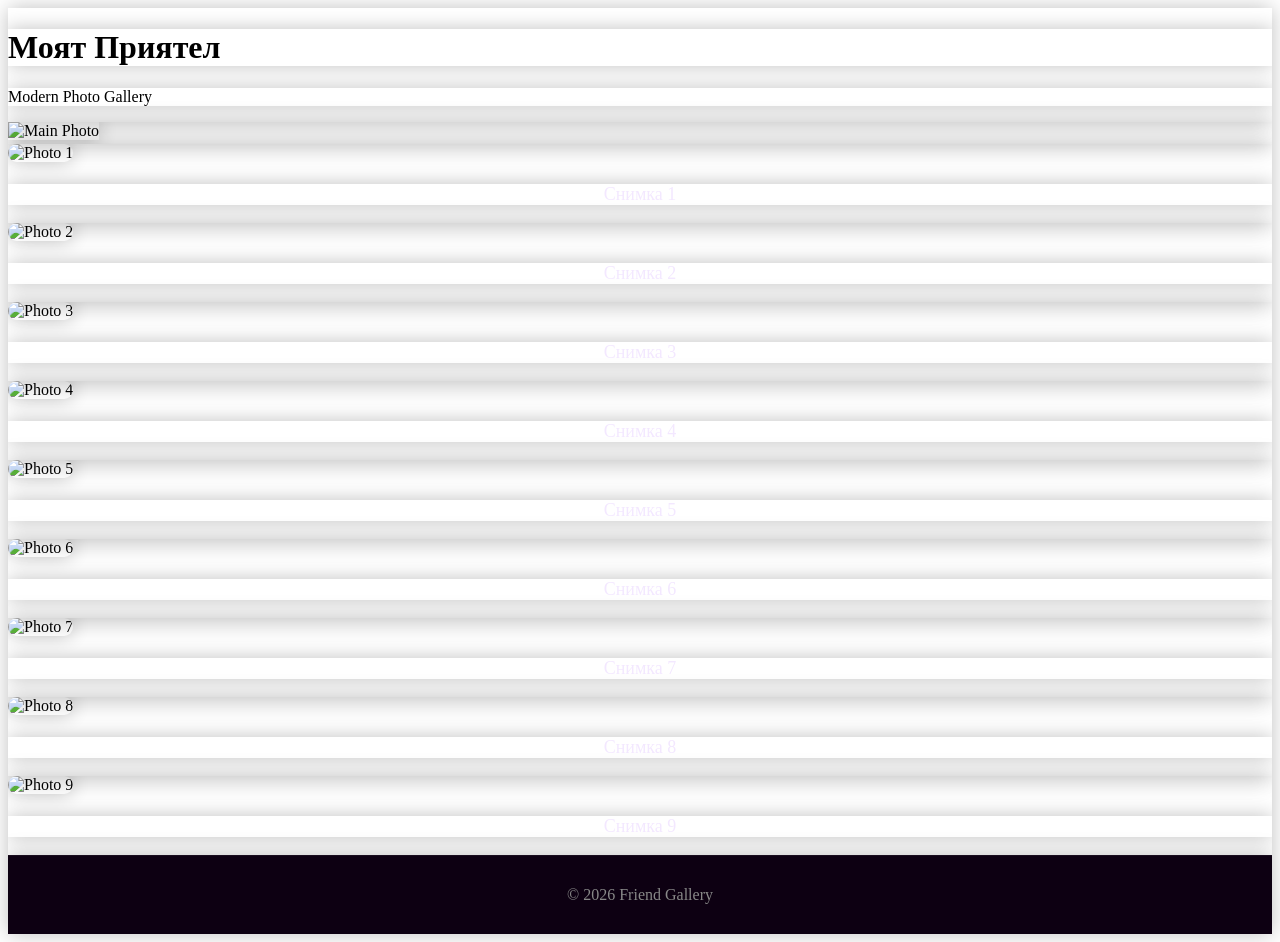
==== index.html @ d96b6cf7 "Rename index-ivo.html to index.html" ====
<!DOCTYPE html>
<html lang="bg">
<head>
  <meta charset="UTF-8">
  <meta name="viewport" content="width=device-width, initial-scale=1.0">

  <title>Friend Gallery</title>

  <link rel="stylesheet" href="style.css">
</head>

<body>

<!-- HEADER -->
<header>
  <h1>Моят Приятел</h1>
  <p>Modern Photo Gallery</p>
</header>

<!-- HERO -->
<section class="hero">

  <img src="images/friend1.jpg" alt="Main Photo" class="main-photo">

</section>

<!-- GALLERY -->
<section class="gallery">

  <div class="card">
    <img src="images/friend1.jpg" alt="Photo 1">
    <p>Снимка 1</p>
  </div>

  <div class="card">
    <img src="images/friend2.jpg" alt="Photo 2">
    <p>Снимка 2</p>
  </div>

  <div class="card">
    <img src="images/friend3.jpg" alt="Photo 3">
    <p>Снимка 3</p>
  </div>

  <div class="card">
    <img src="images/friend4.jpg" alt="Photo 4">
    <p>Снимка 4</p>
  </div>

  <div class="card">
    <img src="images/friend5.jpg" alt="Photo 5">
    <p>Снимка 5</p>
  </div>

  <div class="card">
    <img src="images/friend6.jpg" alt="Photo 6">
    <p>Снимка 6</p>
  </div>

  <div class="card">
    <img src="images/friend7.jpg" alt="Photo 7">
    <p>Снимка 7</p>
  </div>

  <div class="card">
    <img src="images/friend8.jpg" alt="Photo 8">
    <p>Снимка 8</p>
  </div>

  <div class="card">
    <img src="images/friend9.jpg" alt="Photo 9">
    <p>Снимка 9</p>
  </div>

</section>

<!-- FOOTER -->
<footer>
  © 2026 Friend Gallery
</footer>

</body>
</html>
---- style.css ----
*{
  backdrop-filter:blur(10px);

  transition:0.35s;

  overflow:hidden;

  box-shadow:0 0 20px rgba(0,0,0,0.25);
}

.card:hover{
  transform:translateY(-8px) scale(1.02);

  box-shadow:
    0 0 25px rgba(217,70,239,0.25),
    0 0 50px rgba(168,85,247,0.15);
}

.card img{
  width:100%;
  height:320px;
  object-fit:cover;
  border-radius:18px;

  transition:0.4s;
}

.card:hover img{
  transform:scale(1.04);
}

.card p{
  margin-top:18px;
  color:#f3e8ff;
  font-size:18px;
  text-align:center;
}

footer{
  text-align:center;
  padding:30px;
  background:#0d0012;
  color:#888;
  border-top:1px solid rgba(255,255,255,0.05);
}

@media(max-width:768px){

  header h1{
    font-size:42px;
  }

  header p{
    font-size:18px;
  }

  .main-photo{
    width:260px;
  }

  .card img{
    height:260px;
  }

}
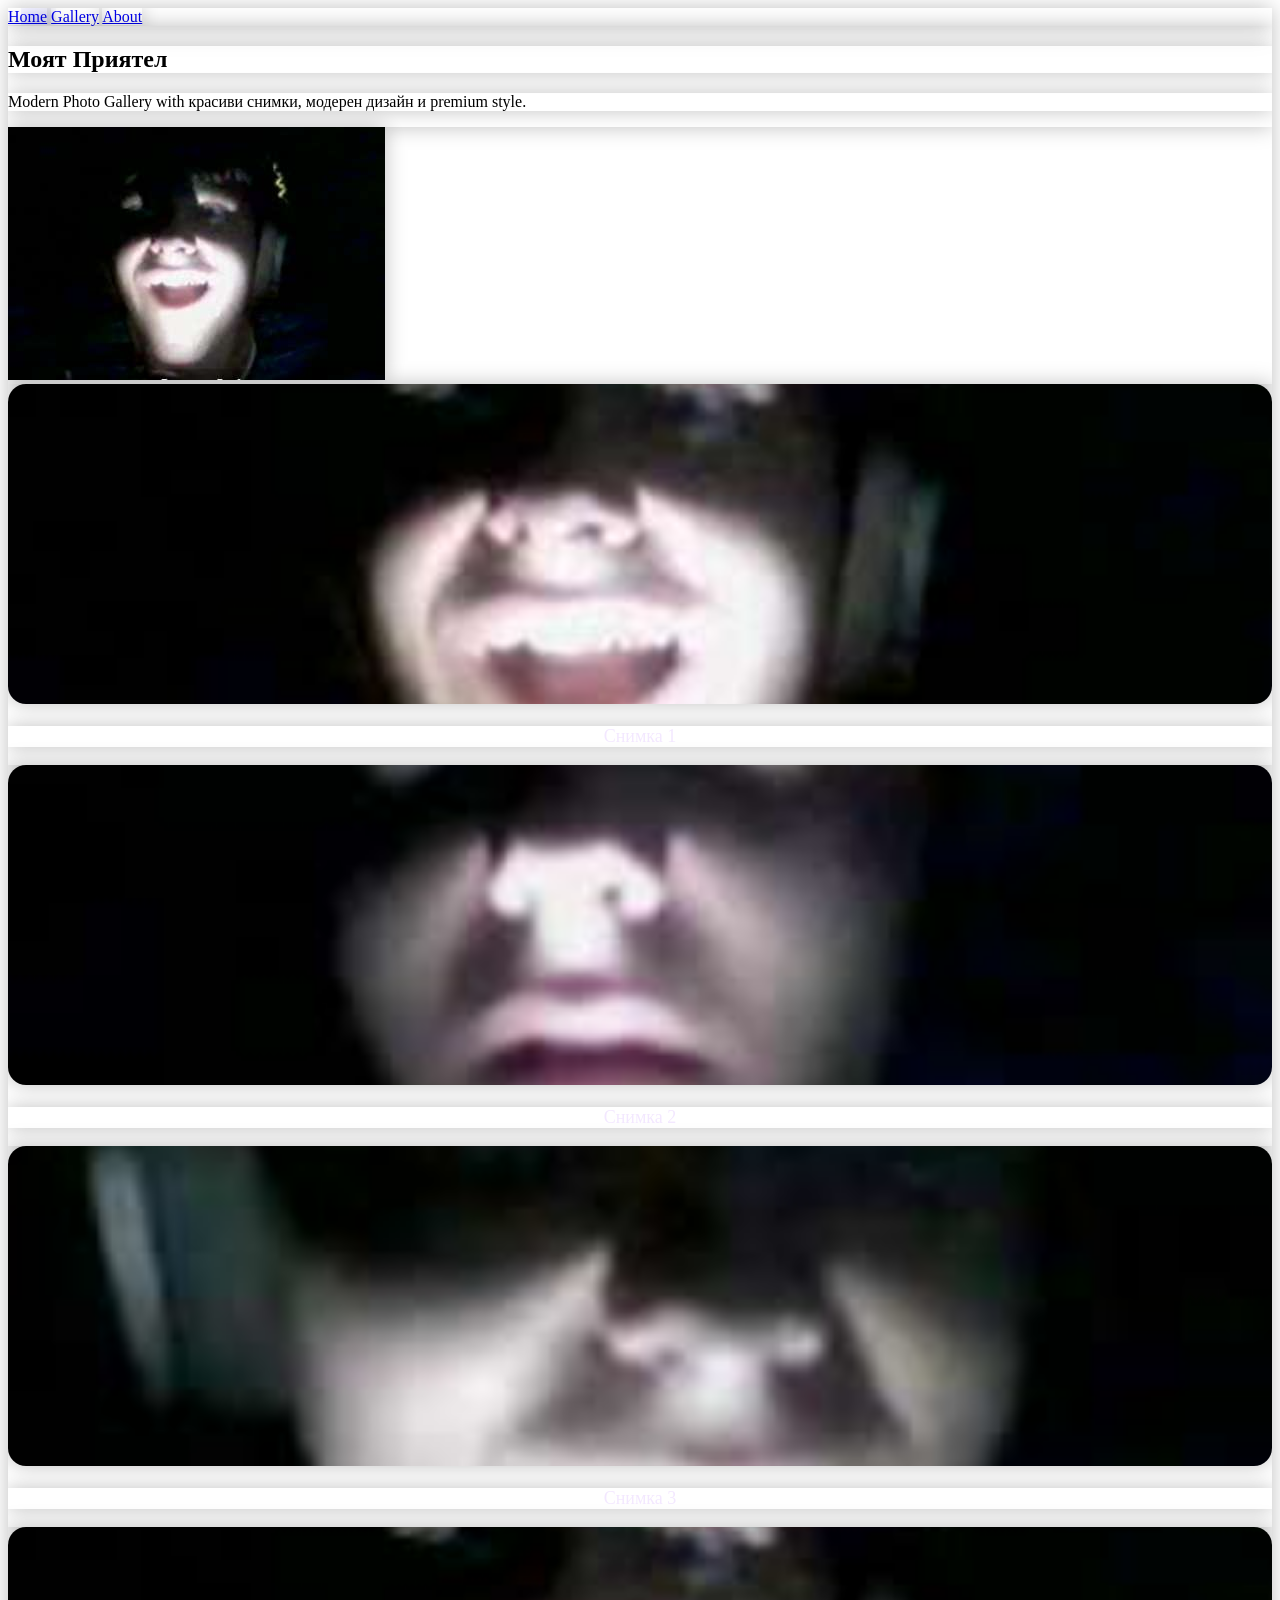
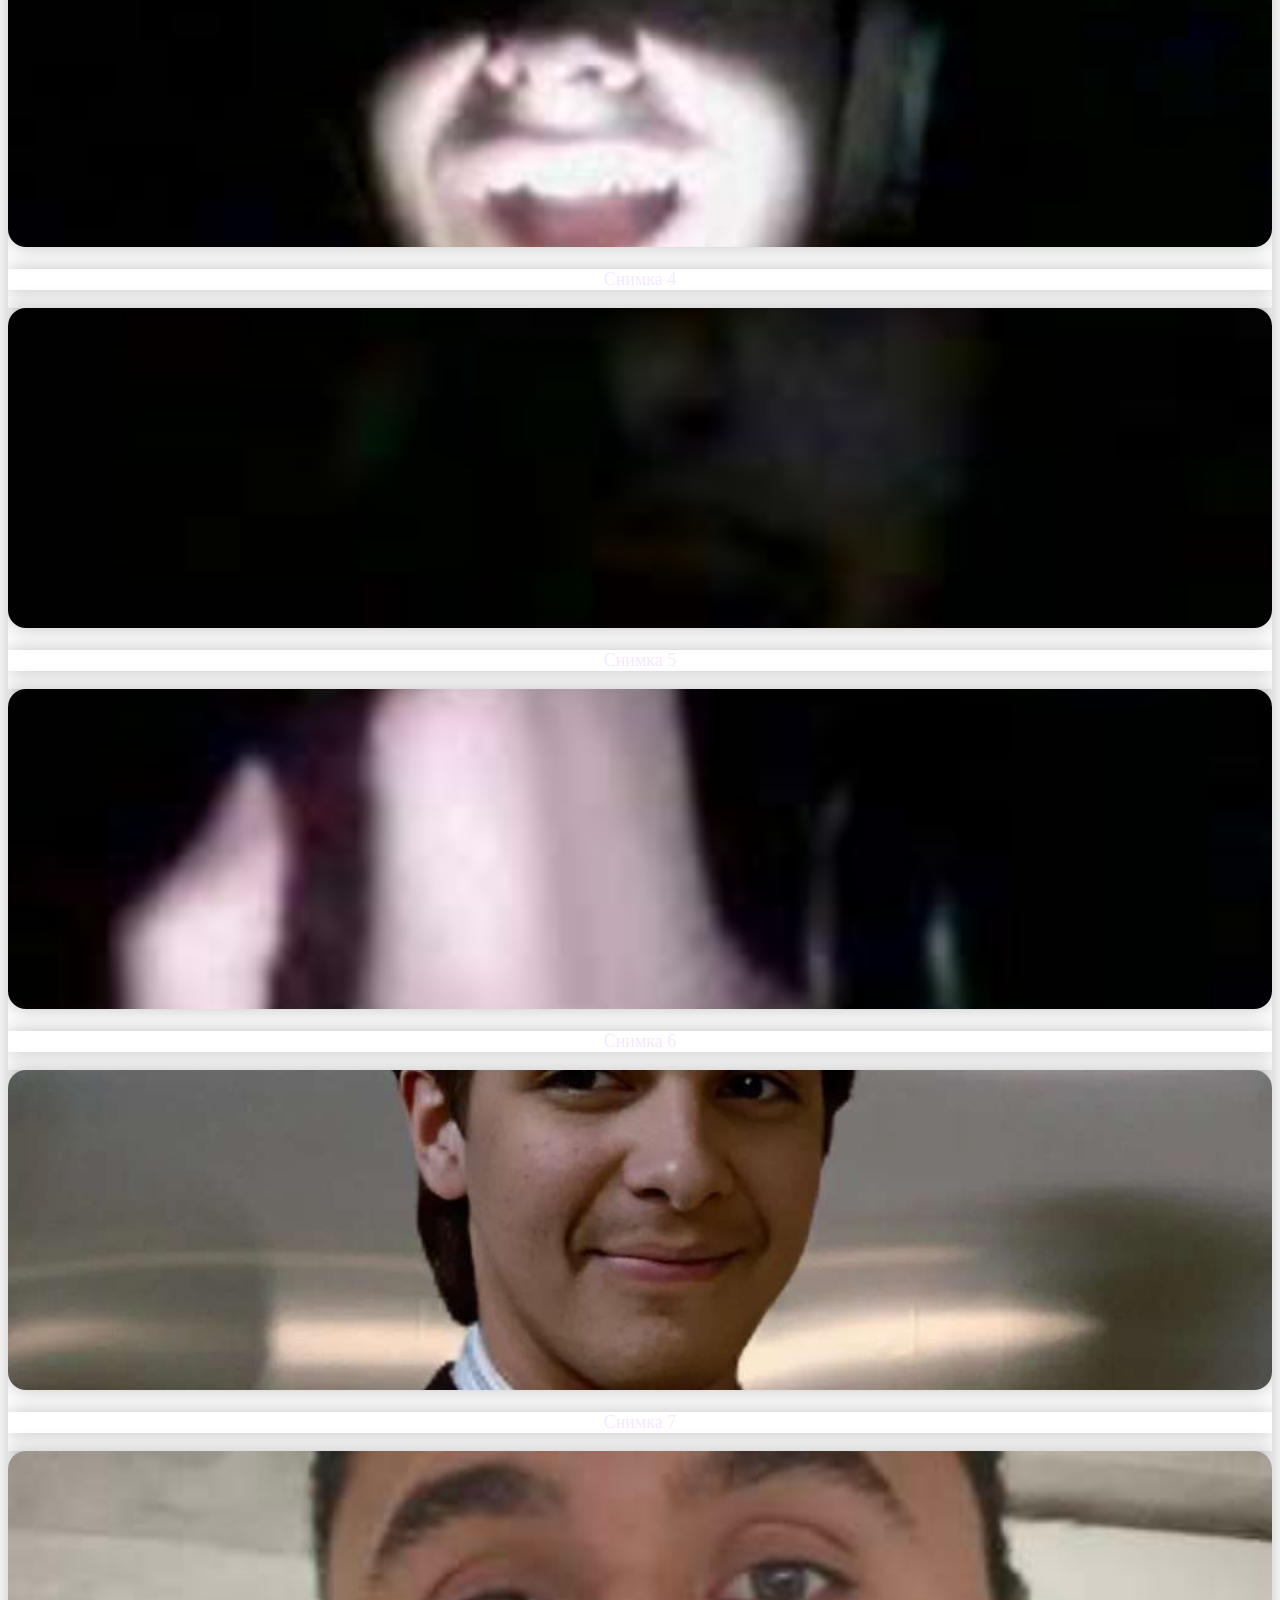
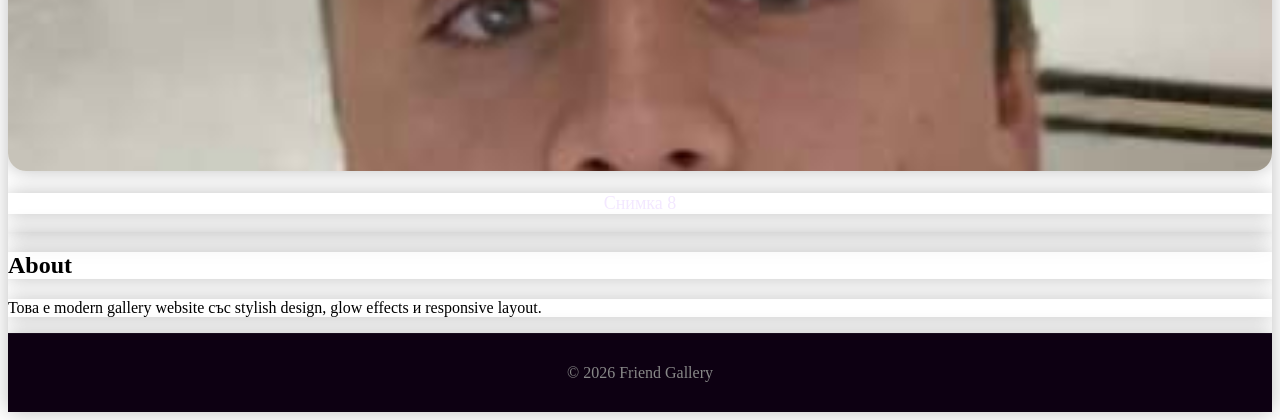
==== commit 8a124b45: "Update index.html" ====
--- a/index.html
+++ b/index.html
@@ -11,21 +11,35 @@
 
 <body>
 
-<!-- HEADER -->
+<!-- NAVBAR -->
 <header>
-  <h1>Моят Приятел</h1>
-  <p>Modern Photo Gallery</p>
+
+  <nav>
+    <a href="#">Home</a>
+    <a href="#gallery">Gallery</a>
+    <a href="#about">About</a>
+  </nav>
+
 </header>
 
 <!-- HERO -->
 <section class="hero">
+
+  <div class="hero-text">
+    <h1>Моят Приятел</h1>
+
+    <p>
+      Modern Photo Gallery with красиви снимки,
+      модерен дизайн и premium style.
+    </p>
+  </div>
 
   <img src="images/friend1.jpg" alt="Main Photo" class="main-photo">
 
 </section>
 
 <!-- GALLERY -->
-<section class="gallery">
+<section class="gallery" id="gallery">
 
   <div class="card">
     <img src="images/friend1.jpg" alt="Photo 1">
@@ -67,10 +81,18 @@
     <p>Снимка 8</p>
   </div>
 
-  <div class="card">
-    <img src="images/friend9.jpg" alt="Photo 9">
-    <p>Снимка 9</p>
-  </div>
+</section>
+
+<!-- ABOUT -->
+<section id="about" class="about">
+
+  <h2>About</h2>
+
+  <p>
+    Това е modern gallery website
+    със stylish design, glow effects
+    и responsive layout.
+  </p>
 
 </section>
 
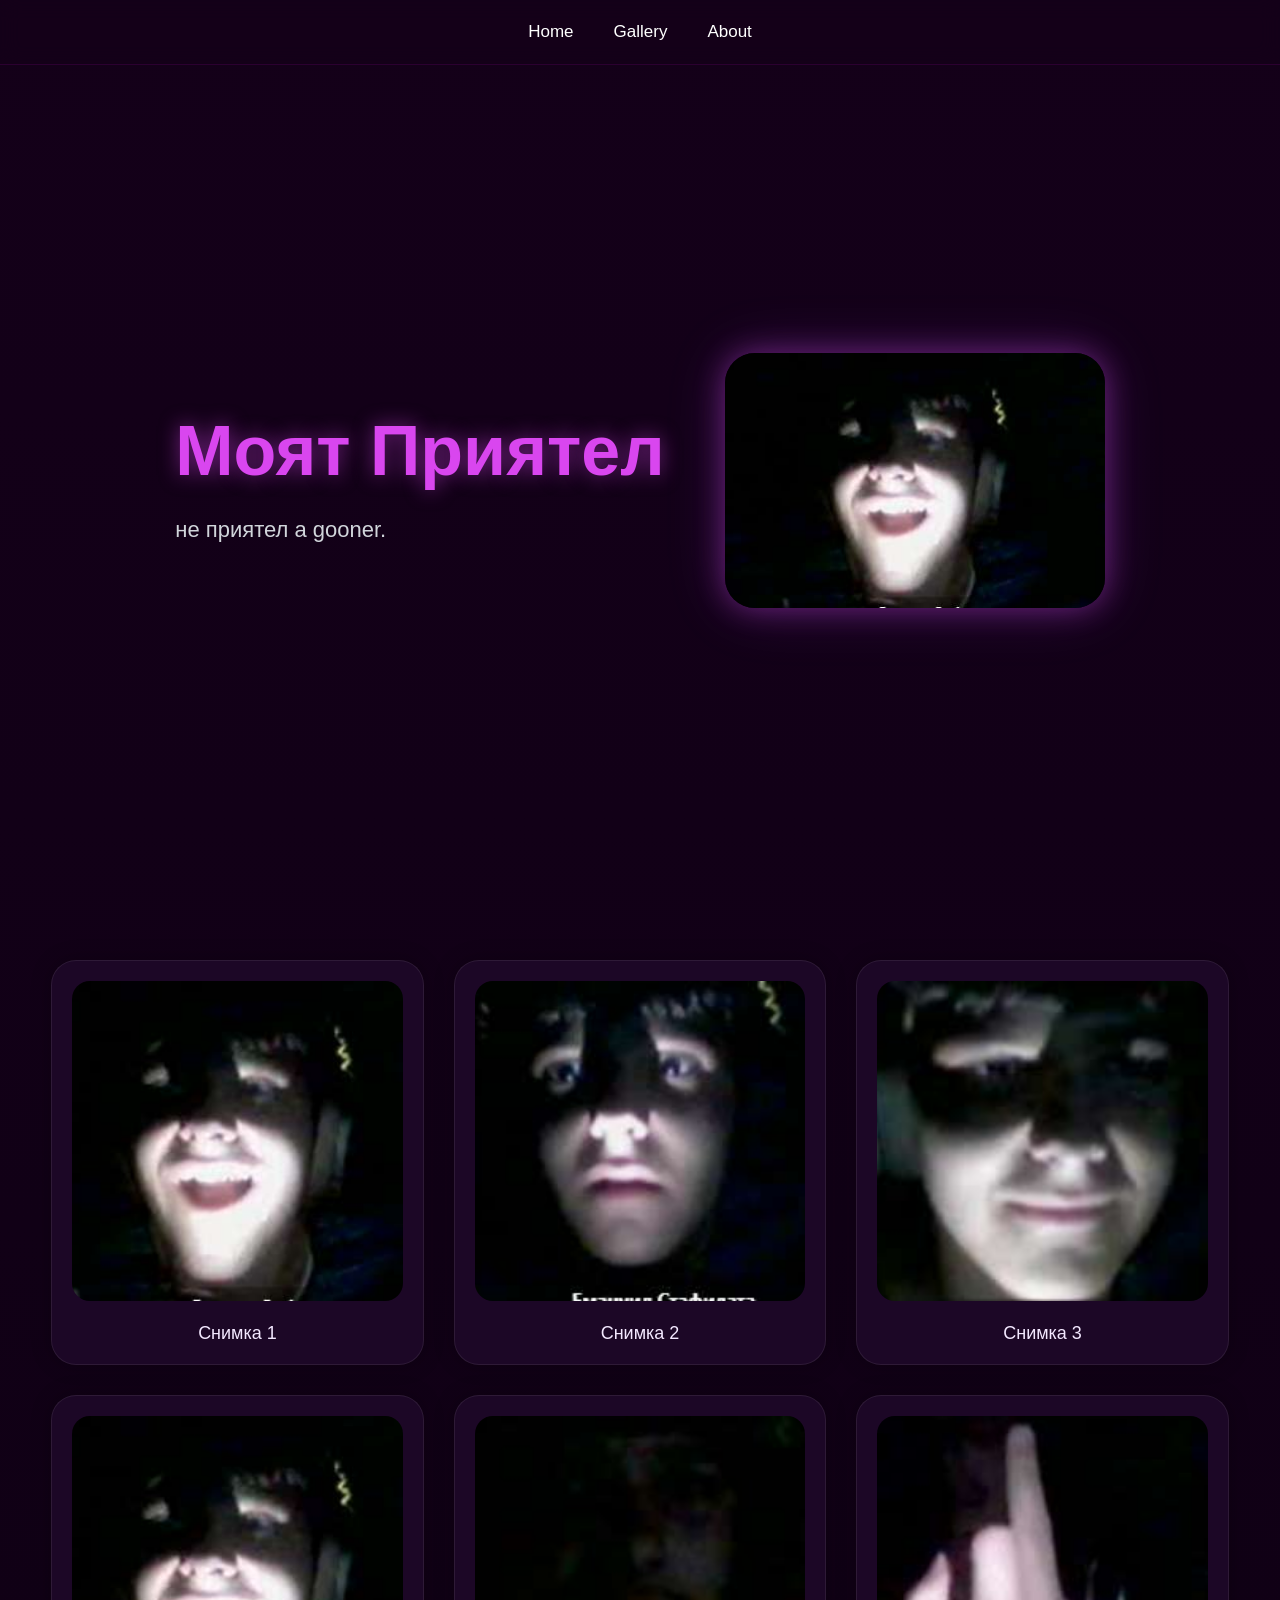
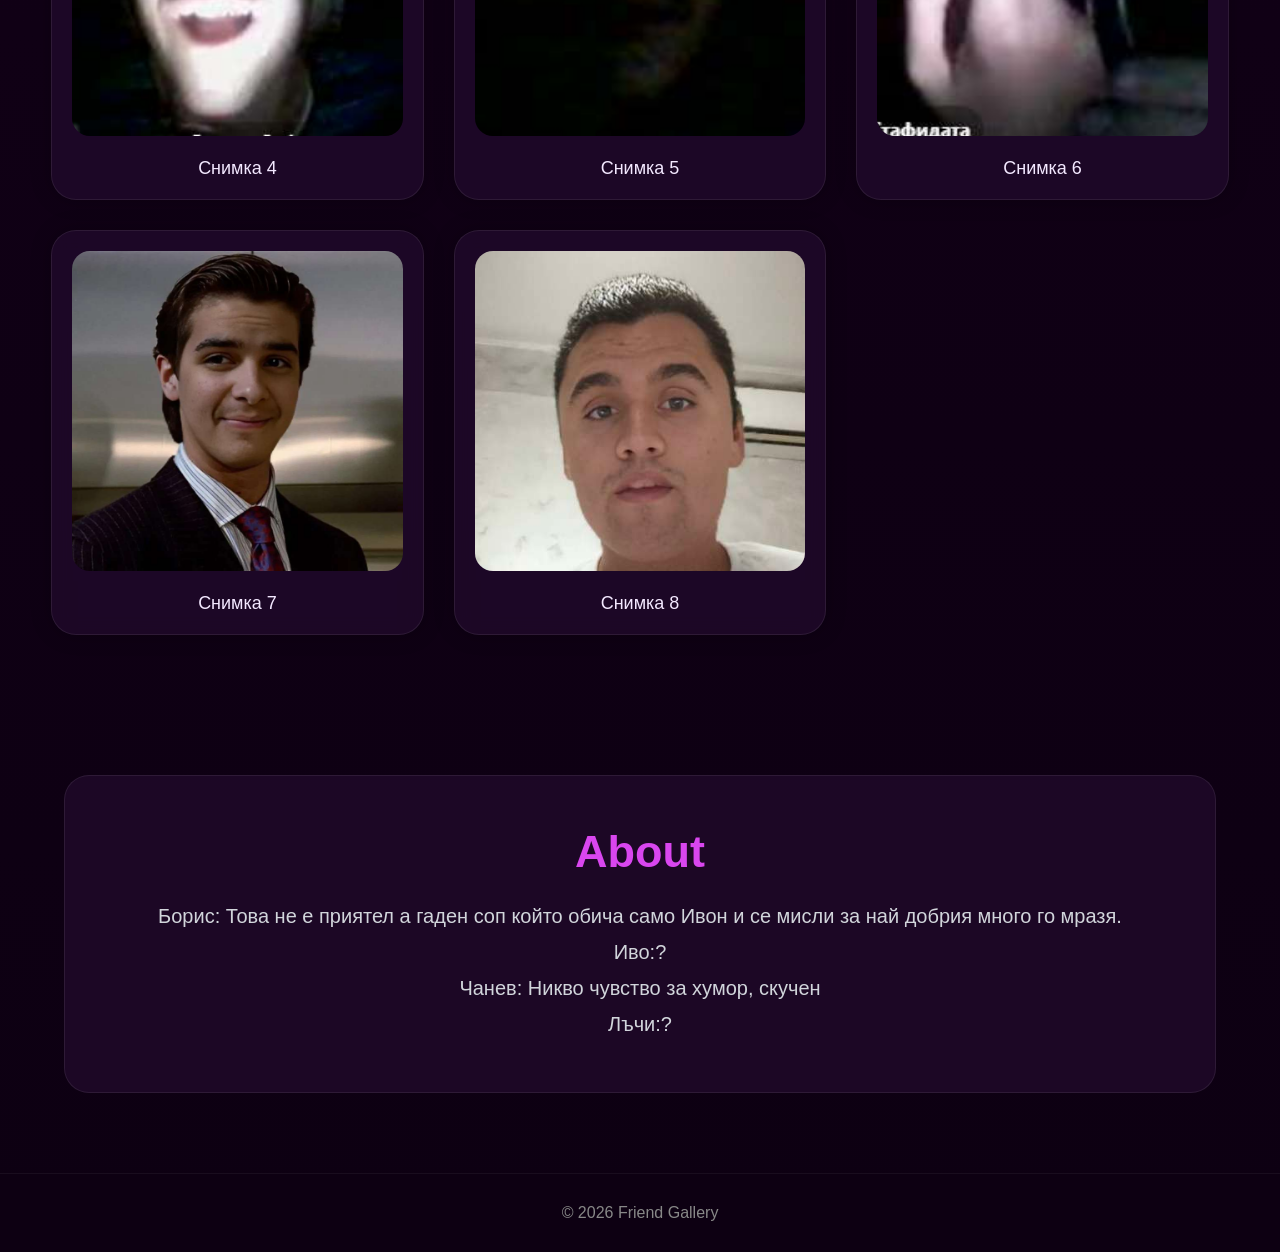
==== commit 2c393ba4: "Update index.html" ====
--- a/index.html
+++ b/index.html
@@ -29,8 +29,7 @@
     <h1>Моят Приятел</h1>
 
     <p>
-      Modern Photo Gallery with красиви снимки,
-      модерен дизайн и premium style.
+      не приятел а gooner.
     </p>
   </div>
 
@@ -89,9 +88,19 @@
   <h2>About</h2>
 
   <p>
-    Това е modern gallery website
-    със stylish design, glow effects
-    и responsive layout.
+    Борис: Това не е приятел а гаден соп който обича само Ивон и се мисли за най добрия много го мразя.
+  </p>
+  
+  <p>
+    Иво:?
+  </p>
+
+  <p>
+    Чанев: Никво чувство за хумор, скучен
+  </p>
+
+  <p>
+    Лъчи:?
   </p>
 
 </section>
--- a/style.css
+++ b/style.css
@@ -1,4 +1,132 @@
 *{
+  margin:0;
+  padding:0;
+  box-sizing:border-box;
+  font-family:Arial,sans-serif;
+  scroll-behavior:smooth;
+}
+
+body{
+  background:linear-gradient(180deg,#140019,#0d0012);
+  color:white;
+  overflow-x:hidden;
+}
+
+/* NAVBAR */
+
+header{
+  width:100%;
+  position:fixed;
+  top:0;
+  left:0;
+
+  padding:22px 0;
+
+  display:flex;
+  justify-content:center;
+  align-items:center;
+
+  background:rgba(20,0,25,0.9);
+
+  backdrop-filter:blur(10px);
+
+  z-index:1000;
+
+  border-bottom:1px solid rgba(255,0,255,0.1);
+}
+
+nav{
+  display:flex;
+  gap:40px;
+}
+
+nav a{
+  color:white;
+  text-decoration:none;
+  font-size:17px;
+  transition:0.3s;
+}
+
+nav a:hover{
+  color:#d946ef;
+}
+
+/* HERO */
+
+.hero{
+  min-height:100vh;
+
+  display:flex;
+  justify-content:center;
+  align-items:center;
+  gap:60px;
+
+  padding:120px 8% 60px;
+}
+
+.hero-text{
+  max-width:500px;
+}
+
+.hero-text h1{
+  font-size:70px;
+  color:#d946ef;
+
+  text-shadow:0 0 20px rgba(217,70,239,0.5);
+}
+
+.hero-text p{
+  margin-top:20px;
+
+  font-size:22px;
+  line-height:1.7;
+
+  color:#d1d5db;
+}
+
+/* MAIN IMAGE */
+
+.main-photo{
+  width:380px;
+
+  border-radius:30px;
+
+  box-shadow:
+    0 0 30px rgba(217,70,239,0.4),
+    0 0 60px rgba(168,85,247,0.2);
+
+  transition:0.4s;
+}
+
+.main-photo:hover{
+  transform:scale(1.03);
+}
+
+/* GALLERY */
+
+.gallery{
+  width:92%;
+  margin:auto;
+
+  display:grid;
+  grid-template-columns:repeat(auto-fit,minmax(280px,1fr));
+
+  gap:30px;
+
+  padding:60px 0;
+}
+
+/* CARD */
+
+.card{
+  background:rgba(31,8,41,0.9);
+
+  border:1px solid rgba(255,255,255,0.08);
+
+  padding:20px;
+
+  border-radius:25px;
+
   backdrop-filter:blur(10px);
 
   transition:0.35s;
@@ -16,10 +144,14 @@
     0 0 50px rgba(168,85,247,0.15);
 }
 
+/* CARD IMAGE */
+
 .card img{
   width:100%;
   height:320px;
+
   object-fit:cover;
+
   border-radius:18px;
 
   transition:0.4s;
@@ -29,28 +161,80 @@
   transform:scale(1.04);
 }
 
+/* CARD TEXT */
+
 .card p{
   margin-top:18px;
+
   color:#f3e8ff;
+
   font-size:18px;
+
   text-align:center;
 }
+
+/* ABOUT */
+
+.about{
+  width:90%;
+
+  margin:80px auto;
+
+  background:rgba(31,8,41,0.9);
+
+  border:1px solid rgba(255,255,255,0.08);
+
+  padding:50px;
+
+  border-radius:25px;
+
+  text-align:center;
+}
+
+.about h2{
+  font-size:45px;
+
+  color:#d946ef;
+
+  margin-bottom:20px;
+}
+
+.about p{
+  font-size:20px;
+
+  color:#d1d5db;
+
+  line-height:1.8;
+}
+
+/* FOOTER */
 
 footer{
   text-align:center;
+
   padding:30px;
+
   background:#0d0012;
+
   color:#888;
+
   border-top:1px solid rgba(255,255,255,0.05);
 }
 
-@media(max-width:768px){
-
-  header h1{
-    font-size:42px;
-  }
-
-  header p{
+/* MOBILE */
+
+@media(max-width:900px){
+
+  .hero{
+    flex-direction:column;
+    text-align:center;
+  }
+
+  .hero-text h1{
+    font-size:48px;
+  }
+
+  .hero-text p{
     font-size:18px;
   }
 
@@ -58,8 +242,28 @@
     width:260px;
   }
 
+  nav{
+    gap:20px;
+  }
+
+}
+
+@media(max-width:768px){
+
   .card img{
     height:260px;
   }
 
-}+  .about{
+    padding:30px;
+  }
+
+  .about h2{
+    font-size:35px;
+  }
+
+  .about p{
+    font-size:18px;
+  }
+
+}
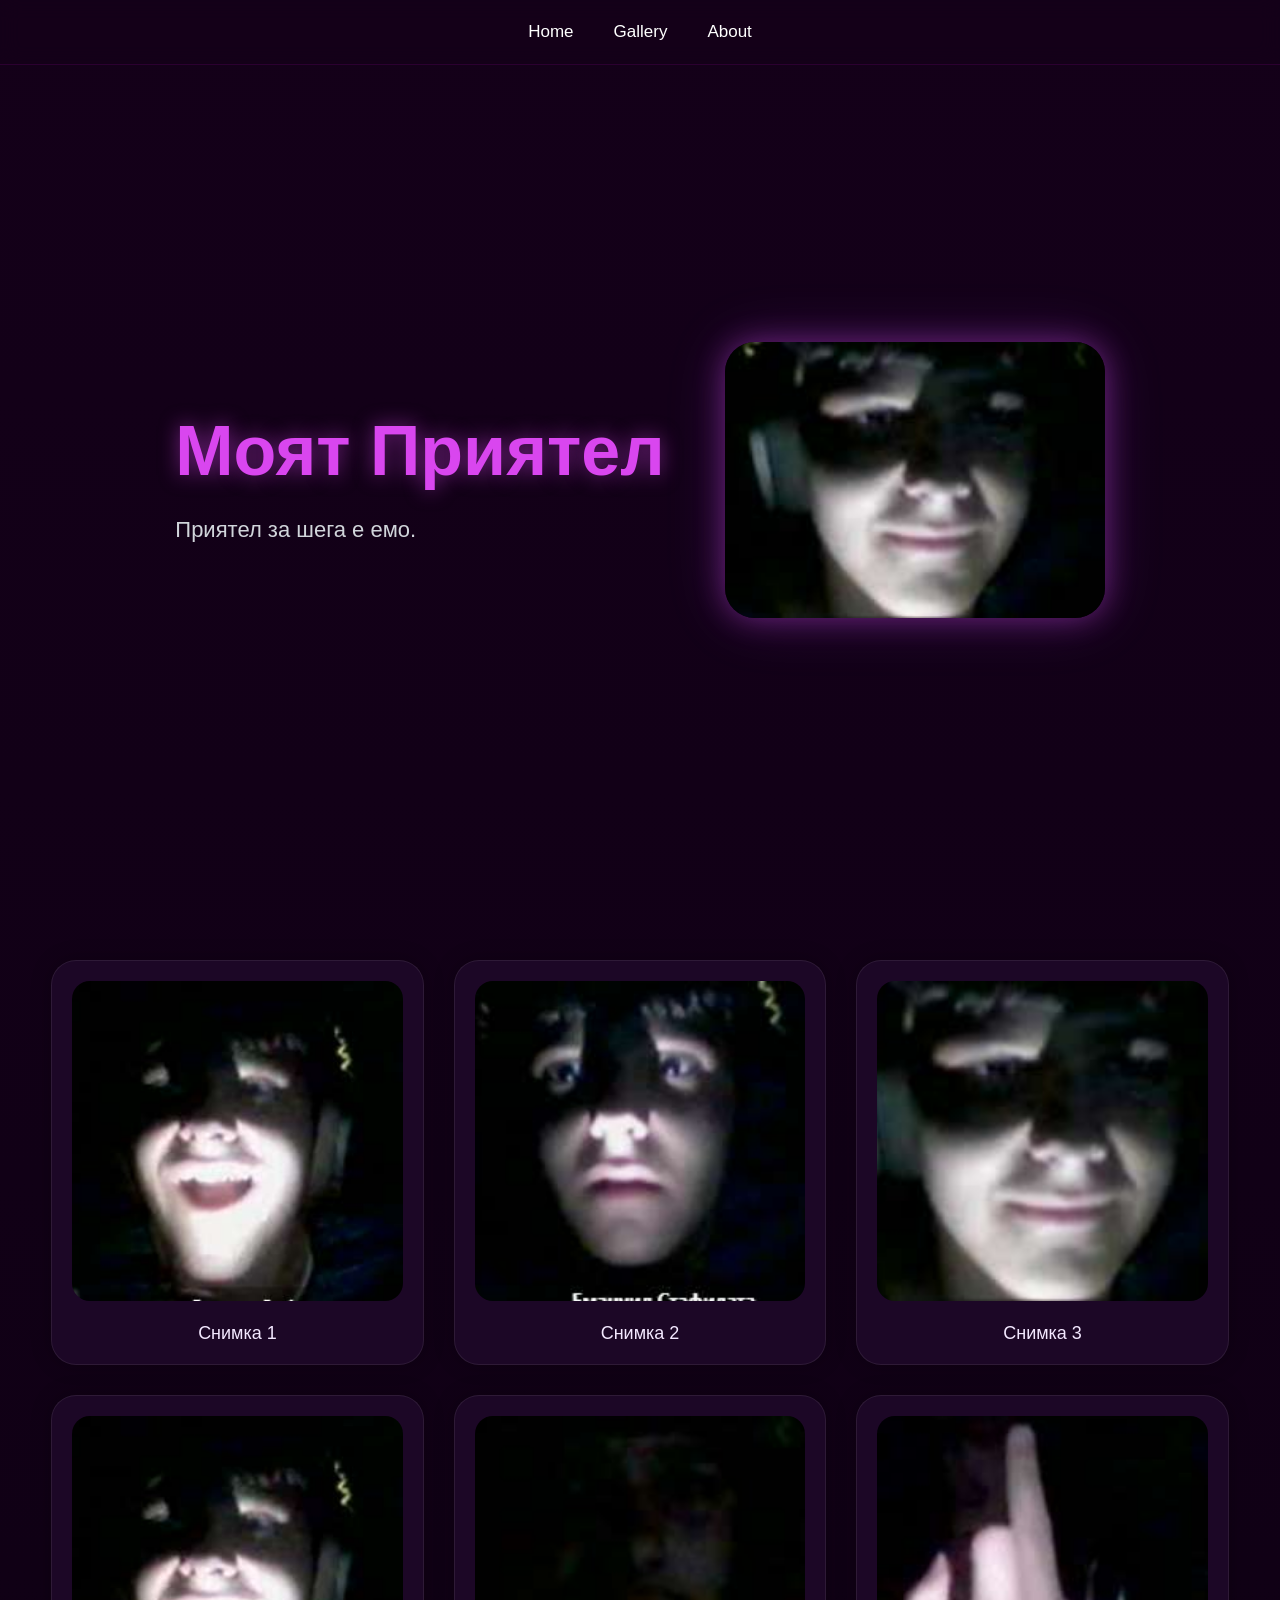
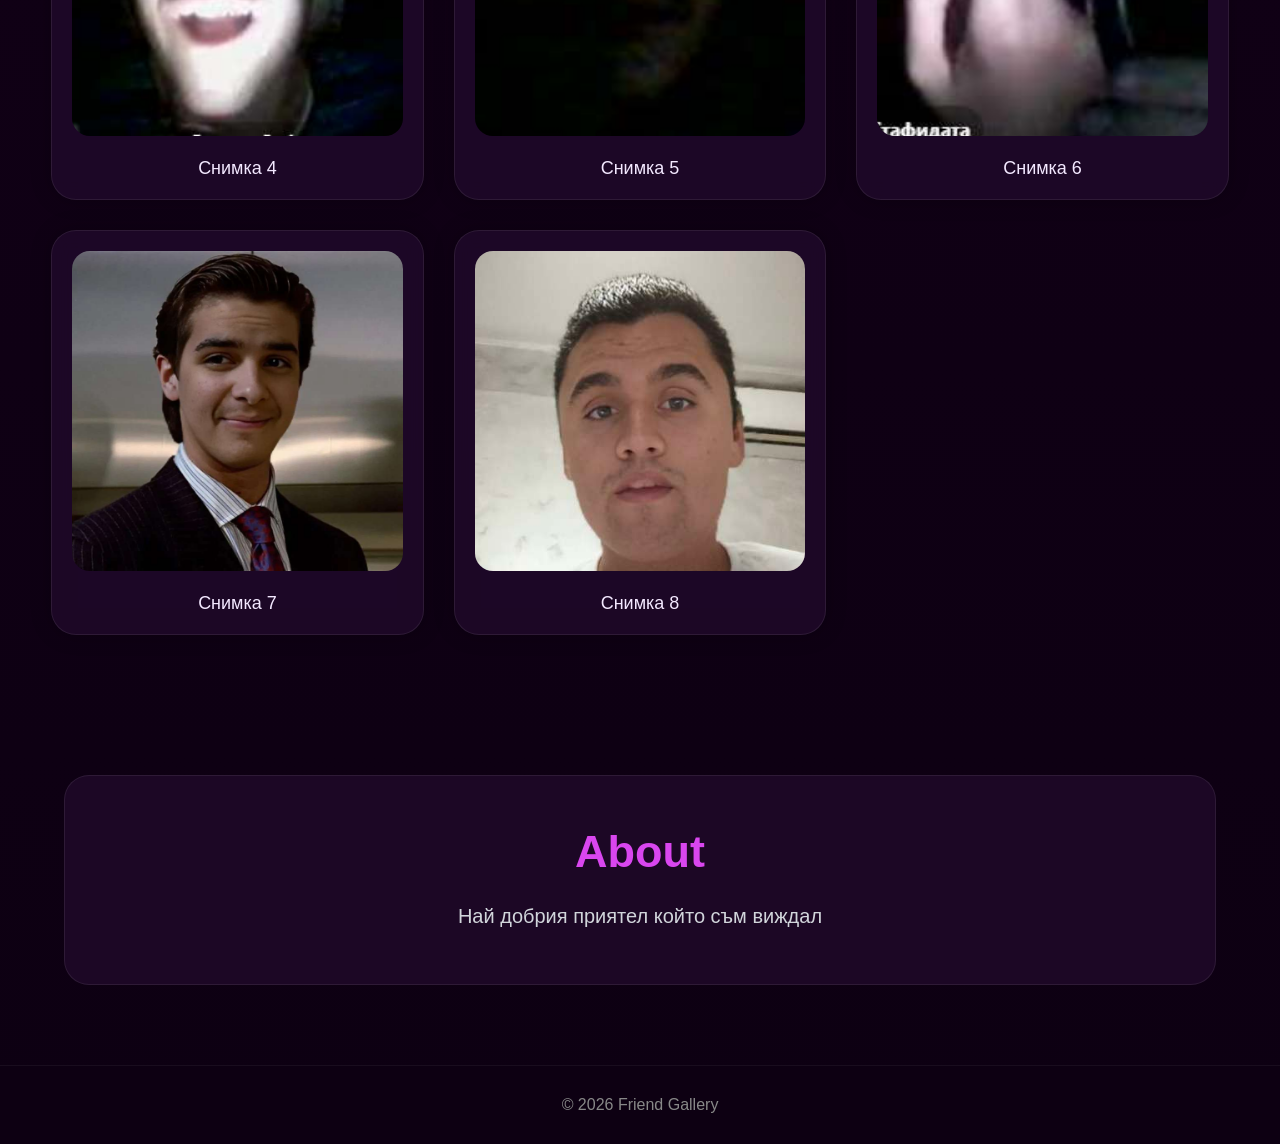
==== commit 3ed05966: "Modify hero section text in index.html Updated hero section text and maintained structure." ====
--- a/index.html
+++ b/index.html
@@ -29,11 +29,11 @@
     <h1>Моят Приятел</h1>
 
     <p>
-      не приятел а gooner.
+      Приятел за шега е емо.
     </p>
   </div>
 
-  <img src="images/friend1.jpg" alt="Main Photo" class="main-photo">
+  <img src="images/friend3.jpg" alt="Main Photo" class="main-photo">
 
 </section>
 
@@ -88,19 +88,7 @@
   <h2>About</h2>
 
   <p>
-    Борис: Това не е приятел а гаден соп който обича само Ивон и се мисли за най добрия много го мразя.
-  </p>
-  
-  <p>
-    Иво:?
-  </p>
-
-  <p>
-    Чанев: Никво чувство за хумор, скучен
-  </p>
-
-  <p>
-    Лъчи:?
+    Най добрия приятел който съм виждал
   </p>
 
 </section>
